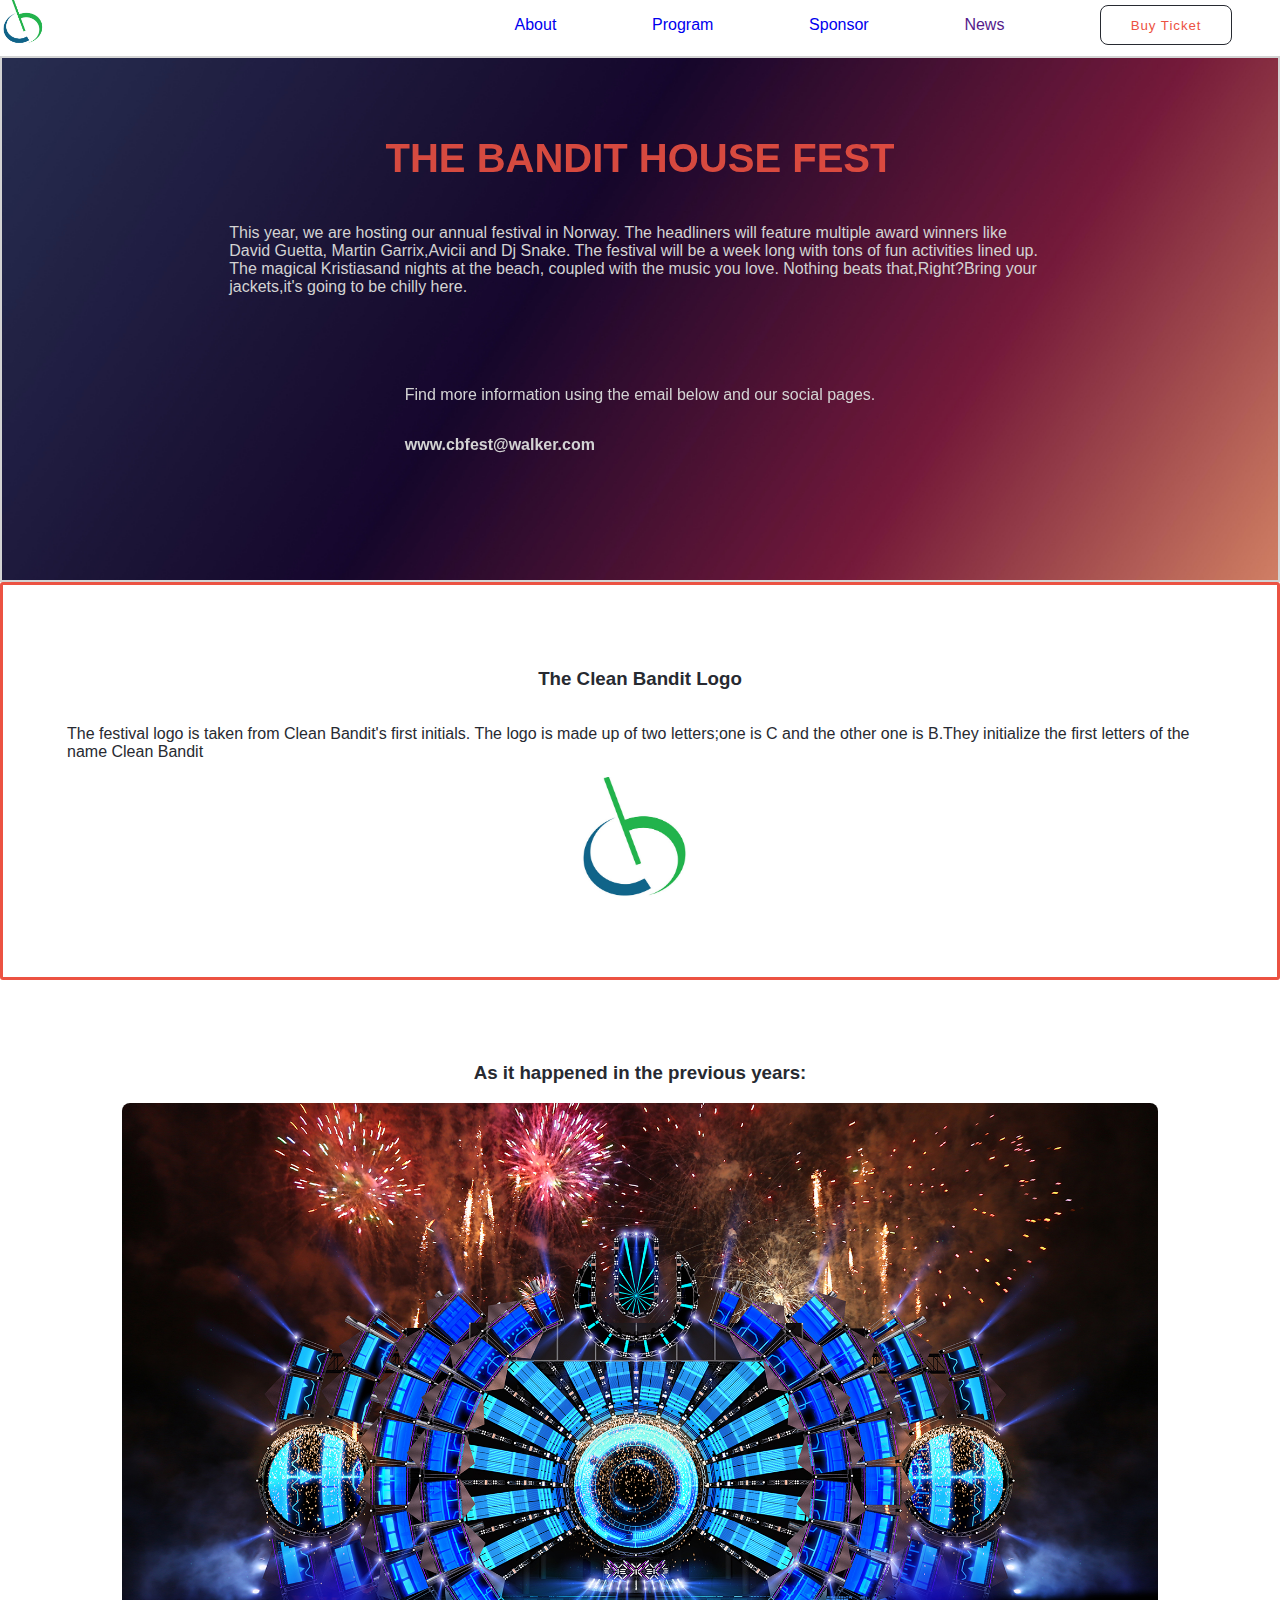
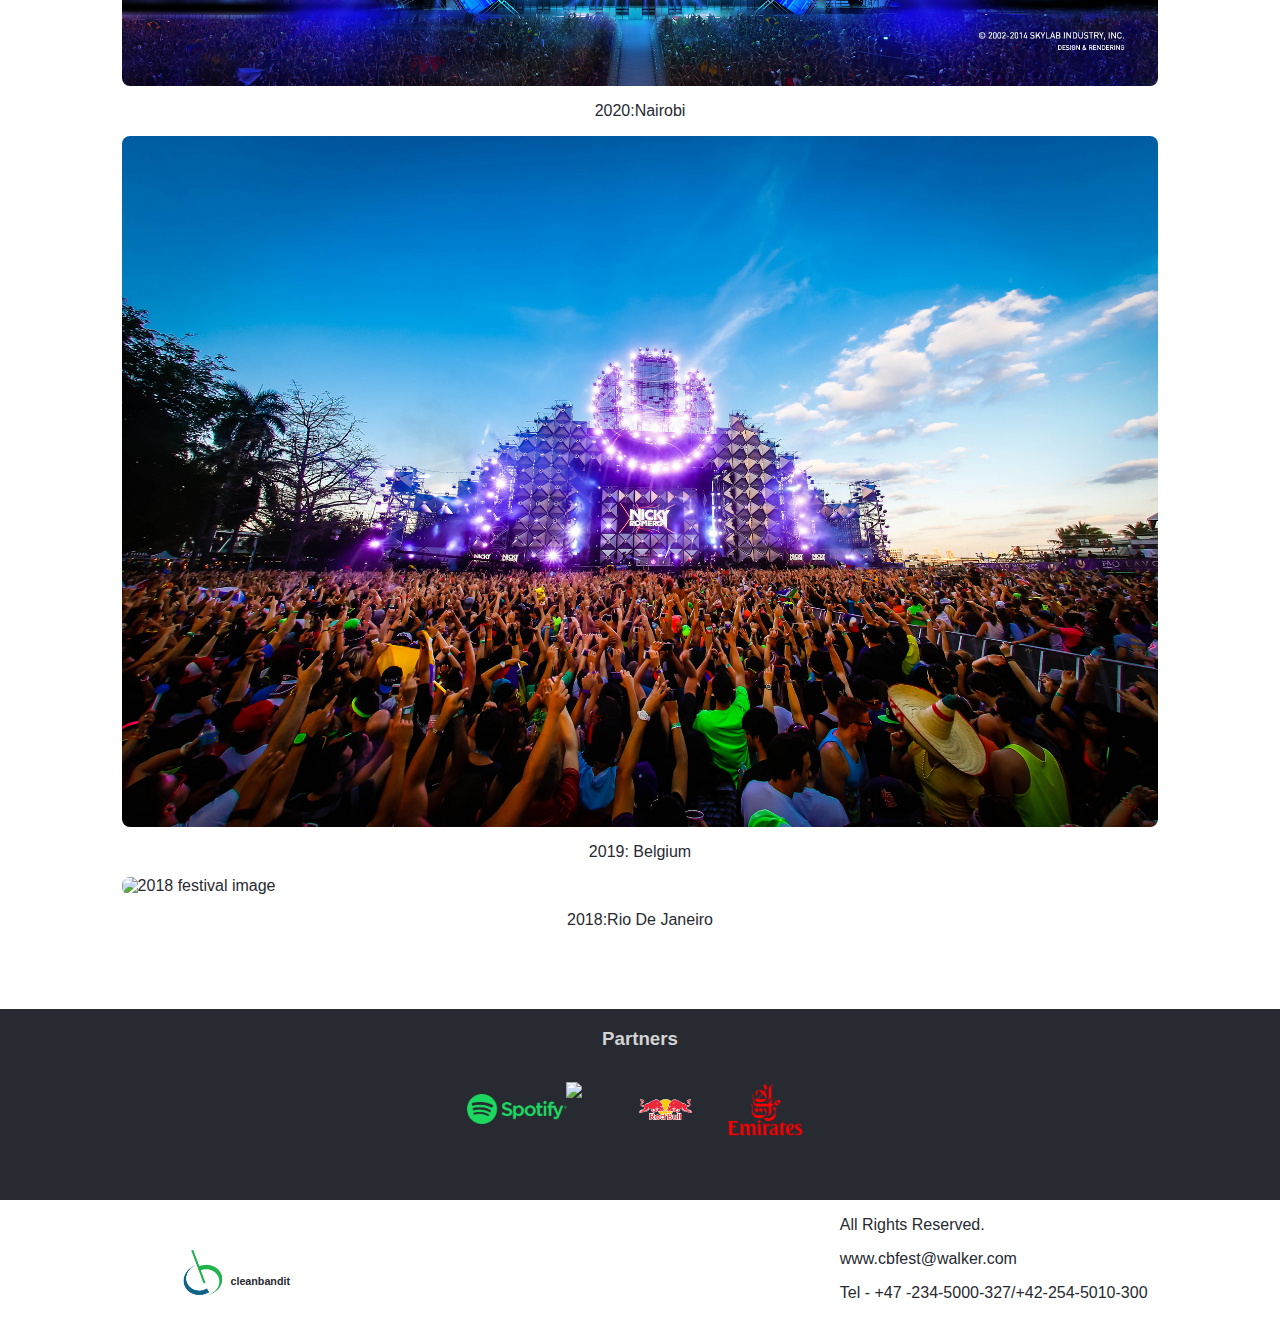
==== about.html @ acf460ab "Add files to the Capstone Project(Html,css,javascript,images,linter checkers)" ====
<!DOCTYPE html>
<html lang="en">
  <head>
    <meta charset="UTF-8" />
    <meta http-equiv="X-UA-Compatible" content="IE=edge" />
    <meta name="viewport" content="width=device-width, initial-scale=1.0" />
    <title>about</title>
    <link rel="stylesheet" href="main.css" />
  </head>
  <body>
    <header class="header">
      <div class="top-bar">
        <i class="fab fa-instagram"></i>
        <i class="fab fa-instagram"></i>
        <i class="fab fa-instagram"></i>
        <i class="fab fa-instagram"></i>
      </div>
      <nav class="my-nav">
        <div class="my-logo">
          <a href="index.html"> <img src="./images/cblogo.png" alt="link" /></a>
        </div>
        <div class="hamburger" id="hamburger">
          <img src="./images/more.png" alt="hamburger icon" />
        </div>
        <div class="nav-bar">
          <ul>
            <li>
              <a href="about.html"><p>About</p></a>
            </li>
            <li>
              <a href="#programme" id="programpage"><p>Program</p></a>
            </li>
            <li>
              <a href="#sponserr" id="sponsorpage"><p>Sponsor</p></a>
            </li>
            <li>
              <a href="" id="newspage"><p>News</p></a>
            </li>
            <li>
              <button type="button" class="book" id="bookpage">
                Buy Ticket
              </button>
            </li>
          </ul>
        </div>
        <div class="modalcontainer" id="mcontainer">
          <span class="times" id="times">&times;</span>
          <div class="modal">
            <a href="index.html"><p>Home</p></a>
            <a href=""><p>Program</p></a>
            <a href=""><p>Sponsor</p></a>
            <a href=""><p>News</p></a>
            <a href=""><p>Book</p></a>
          </div>
        </div>
      </nav>
    </header>
    <section class="about-hero-section">
      <div class="bandit">
        <h1>THE BANDIT HOUSE FEST</h1>
      </div>
      <div class="about-title">
        <p>
          This year, we are hosting our annual festival in Norway. The
          headliners will feature multiple award winners like David Guetta,
          Martin Garrix,Avicii and Dj Snake. The festival will be a week long
          with tons of fun activities lined up. The magical Kristiasand nights
          at the beach, coupled with the music you love. Nothing beats
          that,Right?Bring your jackets,it's going to be chilly here.
        </p>
      </div>

      <div class="acontact">
        <p>Find more information using the email below and our social pages.</p>
        <div class="about-email">
          <p><b>www.cbfest@walker.com</b></p>
        </div>
      </div>
    </section>
    <section class="logo-description">
      <h3>The Clean Bandit Logo</h3>
      <p>
        The festival logo is taken from Clean Bandit's first initials. The logo
        is made up of two letters;one is C and the other one is B.They
        initialize the first letters of the name Clean Bandit
      </p>
      <div class="about-logo-img">
        <img src="./images/cblogo.png" alt="clean bandit logo" />
      </div>
    </section>

    <section class="past-festivals">
      <h3>As it happened in the previous years:</h3>
      <img src="./images/festa.jpg" alt="2020 festival image" />
      <p>2020:Nairobi</p>
      <img src="./images/festb.jpg" alt="2019 festival image" />
      <p>2019: Belgium</p>

      <img src="./images/festc.jpg" alt="2018 festival image" />
      <p>2018:Rio De Janeiro</p>
    </section>
    <section class="partner">
      <h3>Partners</h3>
      <div class="partners" id="sponserr">
        <div class="spotify">
          <img src="./images/spotify.png" alt="spotify image" />
        </div>
        <div class="transport">
          <img src="./images/uber.png" alt="uber" />
        </div>
        <div class="drinks">
          <img src="./images/red-bull-logo.png" alt="redbull image" />
        </div>
        <div class="Air">
          <img src="/images/fly.png" alt="fly emirates" />
        </div>
      </div>
    </section>
    <footer class="footer">
      <div class="logo">
        <img src="./images/cblogo.png" alt="" />
        <h6>cleanbandit</h6>
      </div>
      <span class="divide"></span>
      <div class="part2">
        <div class="rights"><p>All Rights Reserved.</p></div>
        <div class="web"><p>www.cbfest@walker.com</p></div>
        <div class="contact">
          <p>Tel - +47 -234-5000-327/+42-254-5010-300</p>
        </div>
      </div>
    </footer>
    <script src="main.js"></script>
  </body>
</html>
---- main.css ----
html,
body {
  margin: 0;
  padding: 0;
  width: 100%;
  overflow-x: hidden;
  font-family: "Lato", sans-serif;
  color: #272a31;
  display: flex;
  flex-direction: column;
  justify-content: center;
}

.header {
  margin-bottom: 1.25rem;
}

.my-logo {
  display: flex;
  flex-direction: row;
  width: 100%;
  align-items: center;
  cursor: pointer;
}

.my-logo img {
  width: 50px;
  height: 50px;
}

.my-logo h6 {
  font-size: 1rem;
  margin: 0;
  width: 70%;
}

.hamburger {
  width: 10%;
}

.hamburger img {
  width: 40px;
  height: 40px;
  position: relative;
  right: 0;
  float: right;
}

#mcontainer {
  position: fixed;
  width: 100%;
  height: 100vh;
  background-color: #ec5242;
  opacity: 1;
  top: 0;
  display: none;
}

.modal {
  display: flex;
  flex-direction: column;
  align-items: center;
  padding-top: 7.25rem;
  z-index: 5;
}

.modal a {
  text-decoration: none;
  color: #d3d3d3;
  font-size: 2rem;
}

.times {
  position: fixed;
  float: right;
  right: 10%;
  top: 2rem;
  font-size: 2.5rem;
}

.my-nav {
  display: flex;
  position: fixed;
  justify-content: space-around;
  width: 100%;
  top: 0;
  background-color: #fff;
}

.nav-bar {
  display: none;
}

.about-hero-section {
  padding: 4%;
  margin-top: 2.25rem;
  display: flex;
  flex-direction: column;
  align-items: center;
  border-style: solid;
  border-color: #d3d3d3;
  border-width: 2px;
}

.about-title {
  width: 70%;
  height: 30%;
}

.bandit h1 {
  color: #ec5242;
  opacity: 0.9;
  font-size: 2.5rem;
}

.acontact {
  display: flex;
  flex-direction: column;
  padding: 5%;
}

.logo-description {
  display: flex;
  flex-direction: column;
  justify-content: center;
  align-items: center;
  padding: 5%;
  border-style: solid;
  border-radius: 0.1875rem;
  border-color: #ec5242;
}

.logo-description img {
  width: 8.25rem;
  height: 8.25rem;
}

.past-festivals {
  display: flex;
  flex-direction: column;
  align-items: center;
  padding: 5%;
}

.past-festivals img {
  width: 22.5rem;
  height: 11.25rem;
  border-radius: 0.5rem;
}

.hero-section {
  background-image: url(./images/gradienta.jpg);
  background-repeat: no-repeat;
  background-size: cover;
  padding: 5%;
  margin-top: 2.25rem;
}

.subtitle {
  width: 100%;
  color: #d3d3d3;
}

.title {
  color: #ec5242;
  font-weight: 800;
  font-size: 30px;

  /* webkit-text-fill-color: #ec5242;
  -webkit-background-clip: text; */
}

.description {
  color: #d3d3d3;
}

.date {
  color: #d3d3d3;
}

.venue {
  color: #d3d3d3;
}

.program {
  display: flex;
  width: 100%;
  flex-direction: column;
  align-items: center;
  align-content: center;
  justify-content: space-between;
  background-color: #272a31;
  background-size: 15px 15px;
  background-image: radial-gradient(transparent 8px, #000, #242121);
  background-repeat: repeat;
}

.program p {
  color: #d3d3d3;
}

.program h6 {
  color: #ec5242;
  font-size: 1rem;
}

.activities {
  color: #ec5242;
}

.act-one {
  width: 100%;
  height: 20%;
  background-color: #363a42;
  display: -ms-grid;
  display: grid;
  grid-template-columns: 0.15fr 0.25fr 0.6fr;
  align-items: center;
  margin-bottom: 30px;
}

.act-two {
  width: 100%;
  height: 20%;
  background-color: #363a42;
  display: -ms-grid;
  display: grid;
  grid-template-columns: 0.15fr 0.25fr 0.6fr;
  align-items: center;
  margin-bottom: 30px;
}

.act-three {
  width: 100%;
  height: 20%;
  background-color: #363a42;
  display: -ms-grid;
  display: grid;
  grid-template-columns: 0.15fr 0.25fr 0.6fr;
  align-items: center;
  margin-bottom: 30px;
}

.act-four {
  width: 100%;
  height: 20%;
  background-color: #363a42;
  display: -ms-grid;
  display: grid;
  grid-template-columns: 0.15fr 0.25fr 0.6fr;
  align-items: center;
  margin-bottom: 30px;
}

.act-five {
  width: 100%;
  height: 20%;
  background-color: #363a42;
  display: -ms-grid;
  display: grid;
  grid-template-columns: 0.15fr 0.25fr 0.6fr;
  align-items: center;
  margin-bottom: 30px;
}

.ticket {
  background-color: #ec5242;
  width: 12rem;
  height: 3rem;
  color: #d3d3d3;
  border: none;
  border-radius: 0.2rem;
  margin-bottom: 1.25rem;
}

.ticket:hover {
  width: 12.5rem;
  height: 3.5rem;
}

.headliners {
  display: flex;
  flex-direction: column;
  align-items: center;
}

.partners img {
  width: 100px;
  height: 50%;
  object-fit: contain;
  padding: 1%;
}

.footer img {
  width: 50px;
  height: 50px;
}

.headliners img:hover {
  border-left: #ec5242 solid 5px;
  cursor: pointer;
  border-right: #272a31 solid 5px;
  border-top: #272a31 solid 5px;
  border-bottom: #ec5242 solid 5px;
}

.artistss {
  font-size: 1.25rem;
  color: #272a31;
  font-weight: 800;
}

.headliners ul li {
  display: flex;
  flex-direction: row;
  justify-content: space-around;
}

#img1 {
  width: 150px;
  height: 150px;
  border-radius: 10px;
  background-size: cover;
  margin-bottom: 1.25rem;
}

#img2 {
  width: 180px;
  height: 150px;
  background-size: cover;
  border-radius: 10px;
  margin-bottom: 1.25rem;
}

#img3 {
  width: 150px;
  height: 150px;
  border-radius: 10px;
  background-size: cover;
  margin-bottom: 1.25rem;
}

#img4 {
  width: 150px;
  height: 150px;
  border-radius: 10px;
  background-size: cover;
  margin-bottom: 1.25rem;
}

#img5 {
  width: 150px;
  height: 150px;
  border-radius: 10px;
  background-size: cover;
  margin-bottom: 1.25rem;
}

#img6 {
  width: 150px;
  height: 150px;
  border-radius: 10px;
  background-size: cover;
  margin-bottom: 1.25rem;
}

.headliners h4,
h5 {
  margin: 5px;
}

#h1 {
  color: #ec5242;
  font-style: italic;
}

#h2 {
  color: #ec5242;
  font-style: italic;
}

#h3 {
  color: #ec5242;
  font-style: italic;
}

#h4 {
  color: #ec5242;
  font-style: italic;
}

#h5 {
  color: #ec5242;
  font-style: italic;
}

#h6 {
  color: #ec5242;
  font-style: italic;
}

.awname {
  padding-left: 0.8rem;
}

.dgname {
  padding-left: 0.8rem;
}

.mname {
  padding-left: 0.8rem;
}

.aname {
  padding-left: 0.8rem;
}

.dname {
  padding-left: 0.8rem;
}

.cname {
  padding-left: 0.8rem;
}

.partner {
  display: flex;
  flex-direction: column;
  justify-content: center;
  align-items: center;
  background-color: #272a31;
  height: 100%;
  width: 100%;
}

.partner h3 {
  color: #d3d3d3;
}

.partners {
  display: flex;
  padding: 1%;
}

.footer {
  display: flex;
  width: 100%;
  justify-content: space-around;
}

.logo {
  display: flex;
  padding-left: 3rem;
  padding-top: 2.125rem;
  margin-right: 1.25rem;
}

@media screen and (min-width: 768px) {
  body {
    margin: 0;
    padding: 0;
  }

  .nav-bar {
    display: flex;
    width: 100%;
  }

  .hamburger {
    display: none;
  }

  .my-logo {
    width: 50%;
  }

  .my-nav {
    width: 100%;
    height: 3.125rem;
    background-color: #fff;
    align-items: center;
    display: flex;
  }

  .nav-bar ul {
    display: flex;
    width: 100%;
    justify-content: space-around;
  }

  .nav-bar ul li {
    list-style: none;
  }

  .nav-bar ul li a {
    text-decoration: none;
  }

  .book {
    color: #ec5242;
    text-align: center;
    letter-spacing: 0.07em;
    background-color: transparent;
    border: 0.0625rem;
    border-style: solid;
    border-color: #272a31;
    border-radius: 0.5rem;
    width: 8.25rem;
    height: 2.5rem;
    margin-top: 0.3125rem;
  }

  .subtitle {
    color: #d3d3d3;
  }

  .date h3 {
    color: #ec5242;
  }

  .description {
    color: #d3d3d3;
  }

  .hero-section {
    background-image: url(./images/gradienta.jpg);
    background-repeat: no-repeat;
    background-size: cover;
    background-position: center;
    padding: 5%;
    margin-top: 2.25rem;
  }

  .program {
    display: flex;
    flex-direction: column;
    justify-content: space-around;
  }
  .program p {
    color: #d3d3d3;
  }

  .container {
    display: flex;
  }

  .act-one {
    display: flex;
    flex-direction: column;
    border-radius: 0.25rem;
    padding: 20px;
    margin-right: 1.25rem;
  }

  .act-two {
    display: flex;
    flex-direction: column;
    padding: 20px;
    margin-right: 1.25rem;
  }

  .act-three {
    display: flex;
    flex-direction: column;
    padding: 20px;
    margin-right: 1.25rem;
  }

  .act-four {
    display: flex;
    flex-direction: column;
    padding: 20px;
    margin-right: 1.25rem;
  }

  .act-five {
    display: flex;
    flex-direction: column;
    padding: 20px;
    margin-right: 1.25rem;
  }

  .headliners {
    display: flex;
  }

  .headliners ul {
    display: -ms-grid;
    display: grid;
    grid-template-columns: 1fr 1fr;
  }

  .past-festivals img {
    width: 90%;
    height: 60%;
    display: flex;
    flex-direction: column;
  }

  .about-hero-section {
    background-image: url(./images/gradienta.jpg);
    background-repeat: no-repeat;
    background-size: cover;
  }

  .about-title p {
    color: #d3d3d3;
    z-index: 3;
  }

  .acontact {
    color: #d3d3d3;
    z-index: 3;
  }

  .footer {
    display: flex;
    justify-content: space-around;
  }

  .logo {
    padding-top: 3.125rem;
  }
}
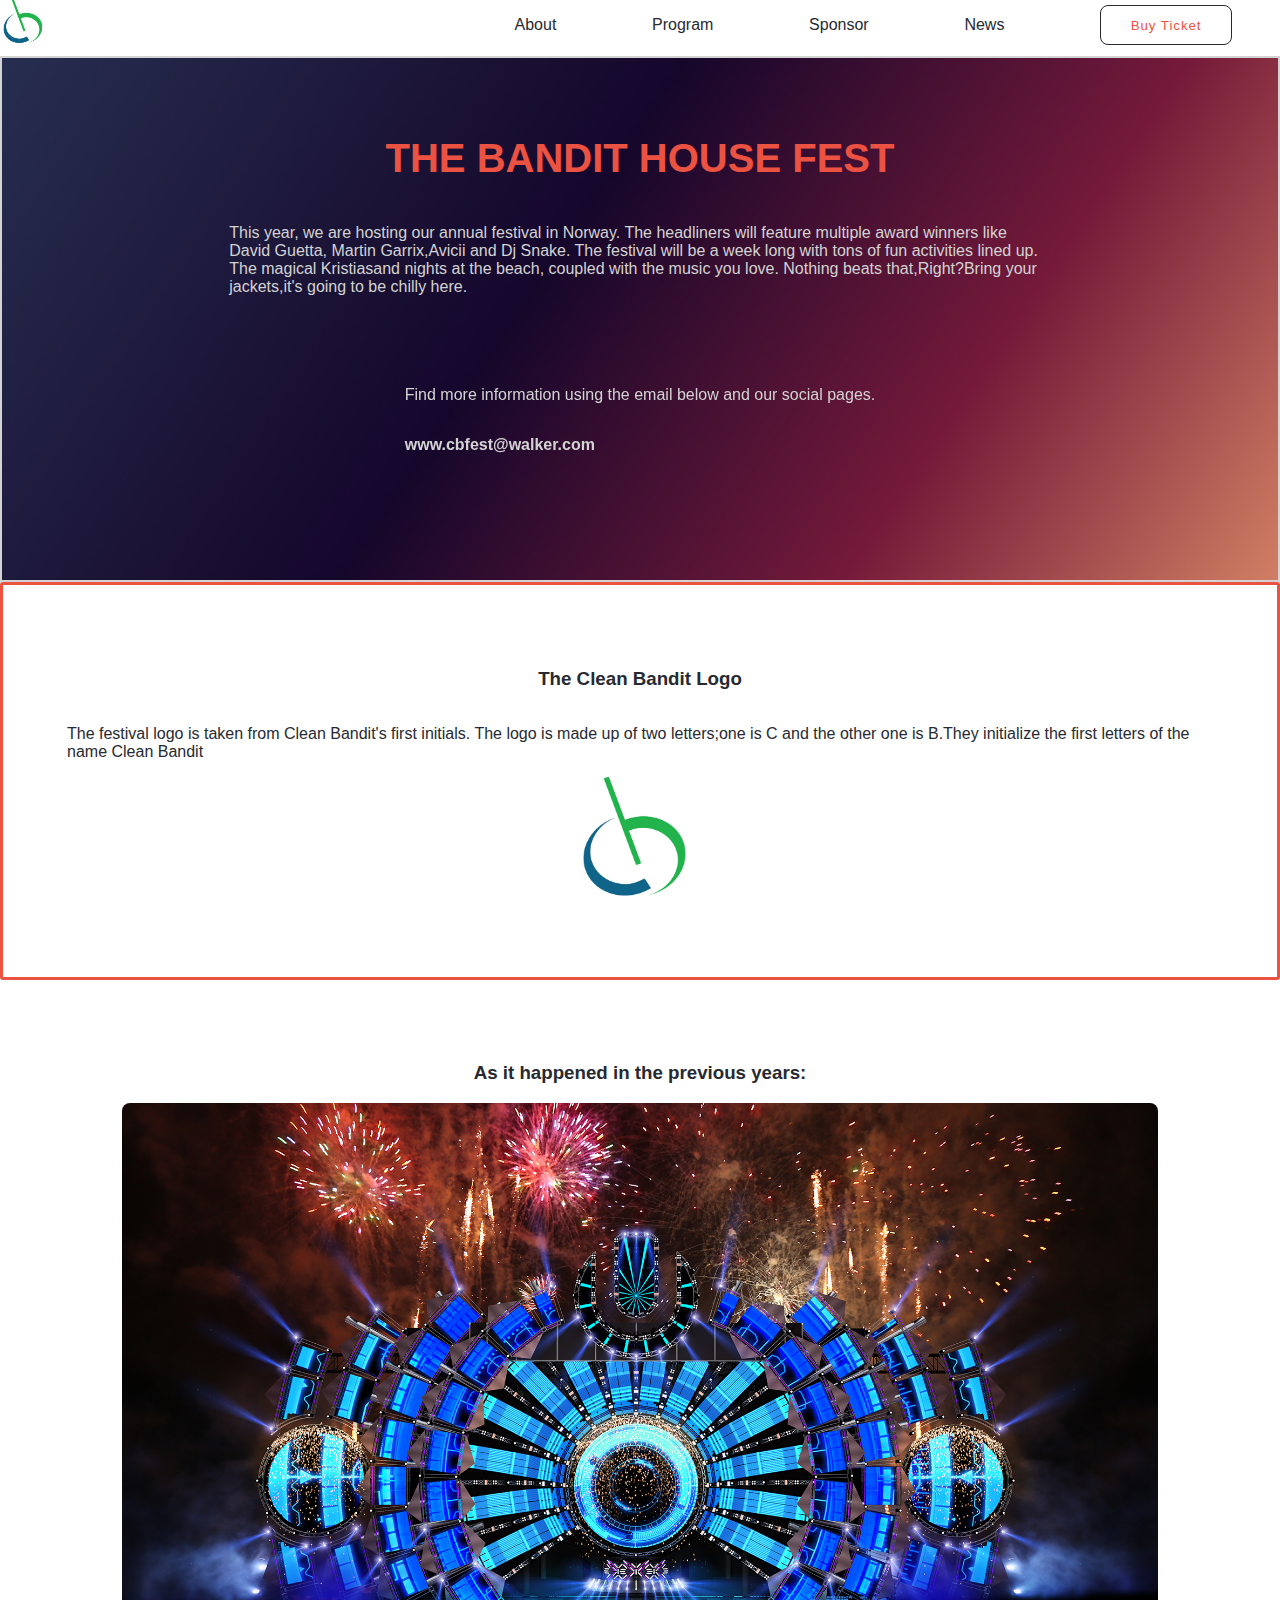
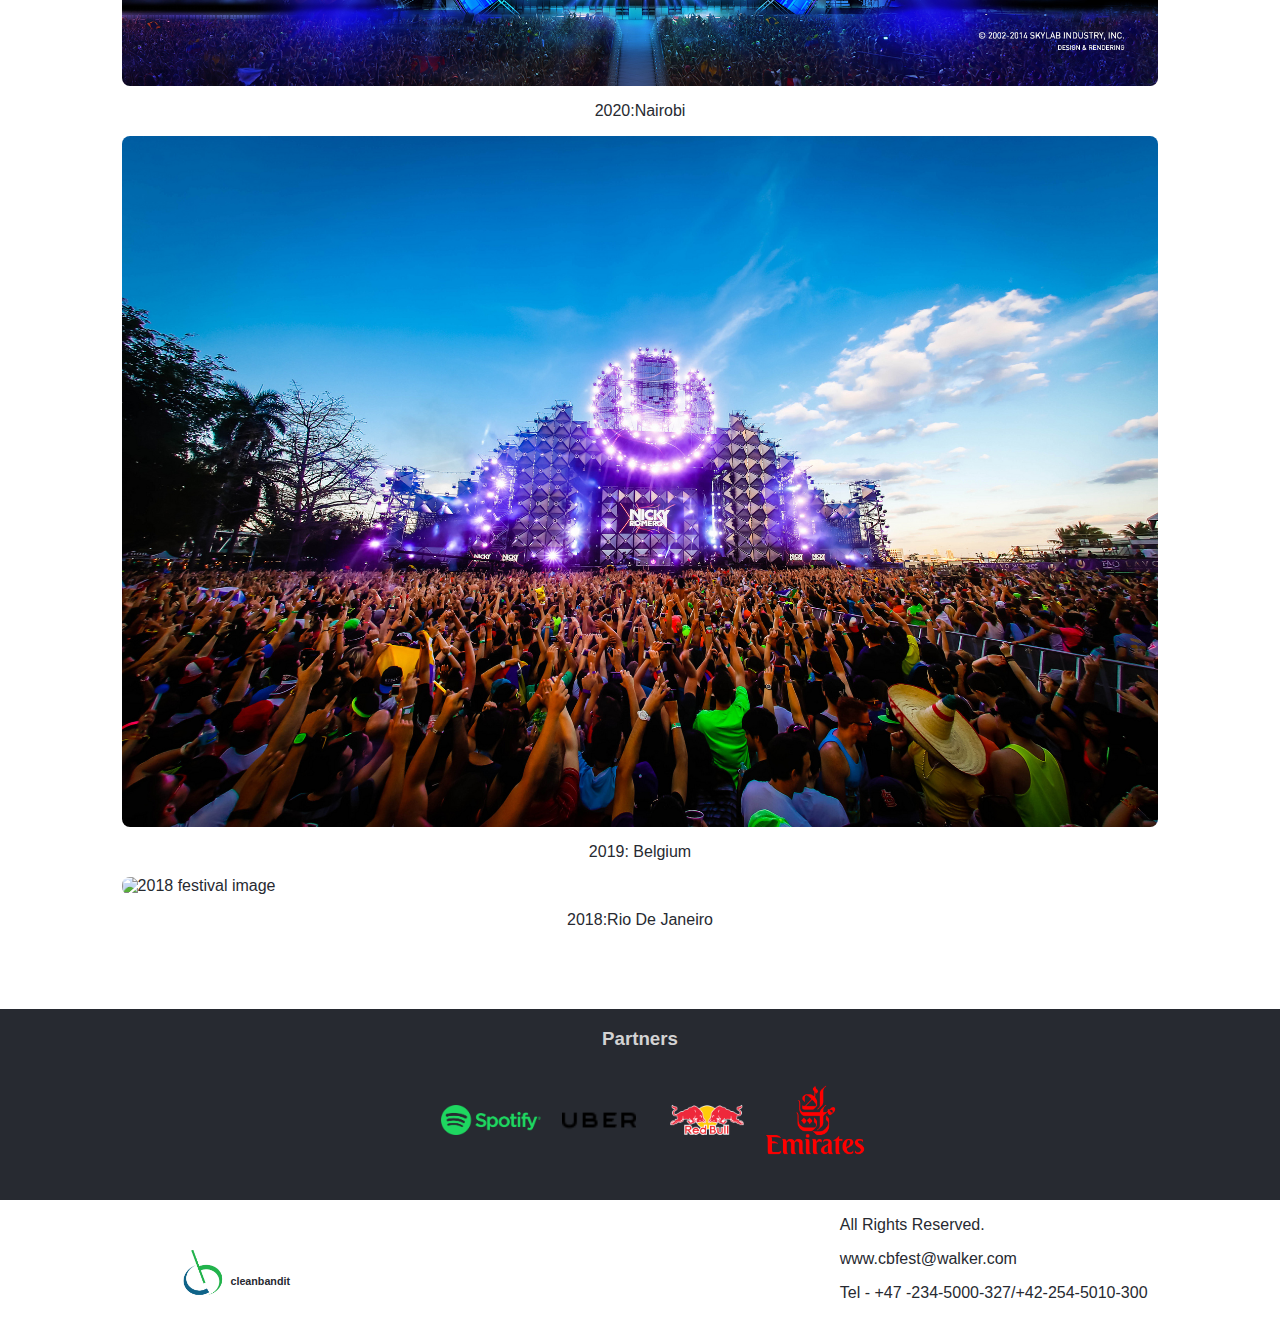
==== commit 62e17b57: "Fix linter image dispaly issue" ====
--- a/about.html
+++ b/about.html
@@ -9,12 +9,6 @@
   </head>
   <body>
     <header class="header">
-      <div class="top-bar">
-        <i class="fab fa-instagram"></i>
-        <i class="fab fa-instagram"></i>
-        <i class="fab fa-instagram"></i>
-        <i class="fab fa-instagram"></i>
-      </div>
       <nav class="my-nav">
         <div class="my-logo">
           <a href="index.html"> <img src="./images/cblogo.png" alt="link" /></a>
@@ -106,13 +100,13 @@
           <img src="./images/spotify.png" alt="spotify image" />
         </div>
         <div class="transport">
-          <img src="./images/uber.png" alt="uber" />
+          <img src="./images/uber-50.png" alt="uber" />
         </div>
         <div class="drinks">
           <img src="./images/red-bull-logo.png" alt="redbull image" />
         </div>
         <div class="Air">
-          <img src="/images/fly.png" alt="fly emirates" />
+          <img src="./images/fly.png" alt="fly emirates" />
         </div>
       </div>
     </section>
--- a/main.css
+++ b/main.css
@@ -89,6 +89,7 @@
 
 .nav-bar {
   display: none;
+  color: #272a31;
 }
 
 .about-hero-section {
@@ -109,7 +110,6 @@
 
 .bandit h1 {
   color: #ec5242;
-  opacity: 0.9;
   font-size: 2.5rem;
 }
 
@@ -286,7 +286,7 @@
 
 .partners img {
   width: 100px;
-  height: 50%;
+  height: 70%;
   object-fit: contain;
   padding: 1%;
 }
@@ -442,6 +442,22 @@
   padding: 1%;
 }
 
+.transport {
+  margin-right: 2%;
+}
+
+.spotify {
+  margin-right: 2%;
+}
+
+.drinks {
+  margin-right: 2%;
+}
+
+.air {
+  margin-right: 2%;
+}
+
 .footer {
   display: flex;
   width: 100%;
@@ -494,6 +510,7 @@
 
   .nav-bar ul li a {
     text-decoration: none;
+    color: #272a31;
   }
 
   .book {
@@ -536,6 +553,7 @@
     flex-direction: column;
     justify-content: space-around;
   }
+
   .program p {
     color: #d3d3d3;
   }
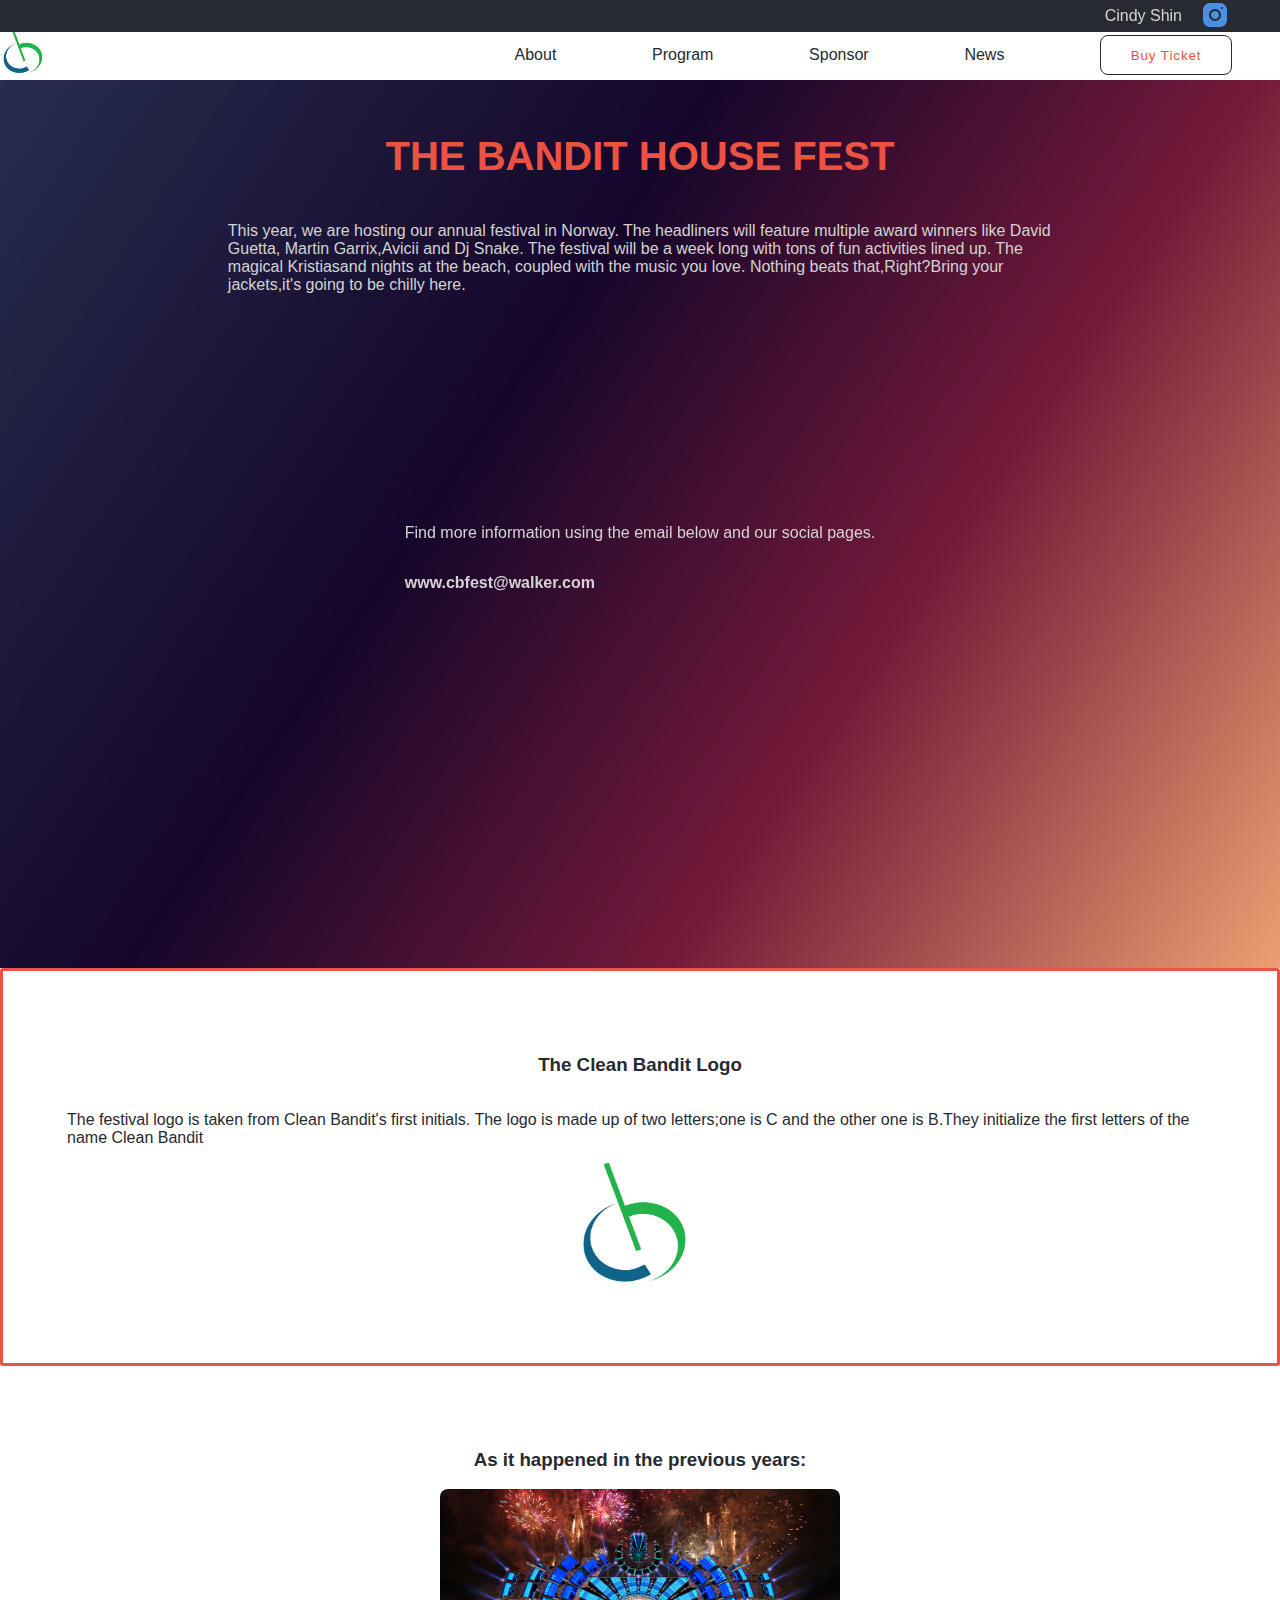
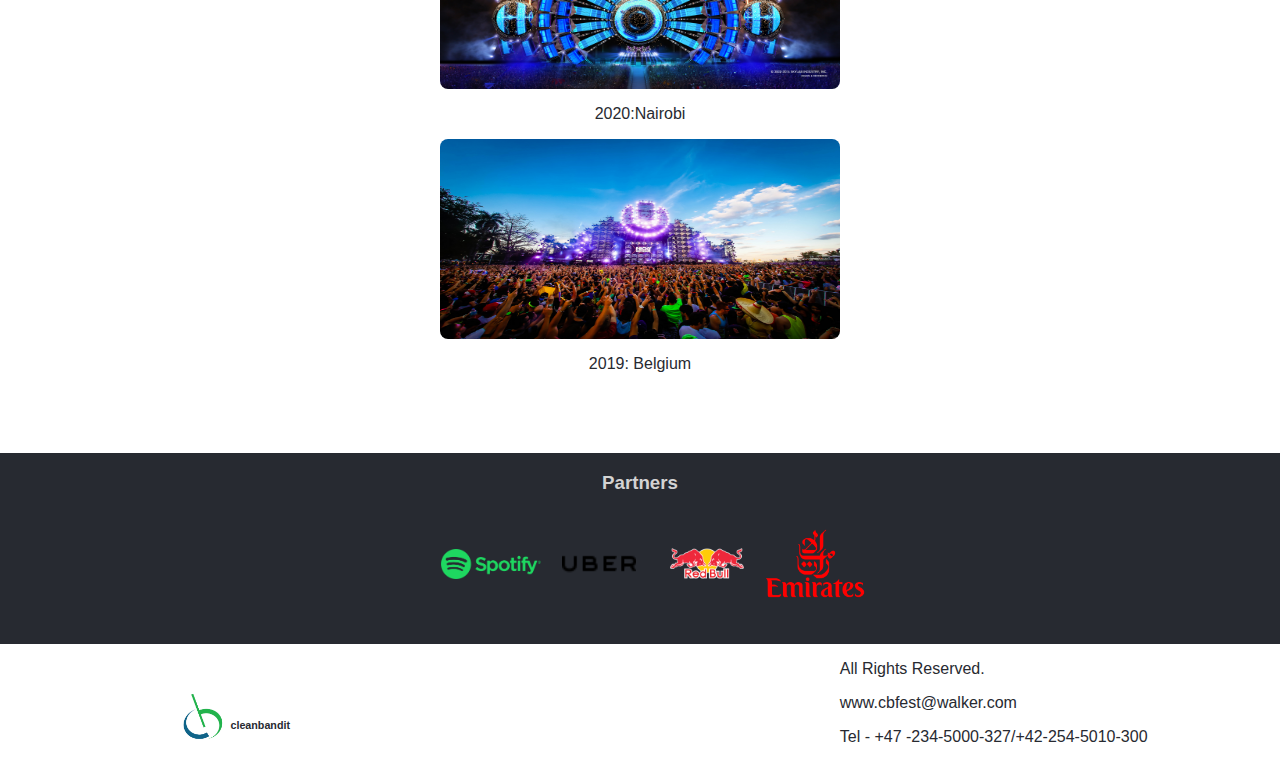
==== commit 07ff7015: "Modified files, added top nav bar" ====
--- a/about.html
+++ b/about.html
@@ -10,6 +10,12 @@
   <body>
     <header class="header">
       <nav class="my-nav">
+        <div class="top-bar">
+          <a href=""
+            ><img class="insta" src="./images/instagram-30.png" alt=""
+          /></a>
+          <p>Cindy Shin</p>
+        </div>
         <div class="my-logo">
           <a href="index.html"> <img src="./images/cblogo.png" alt="link" /></a>
         </div>
@@ -89,9 +95,6 @@
       <p>2020:Nairobi</p>
       <img src="./images/festb.jpg" alt="2019 festival image" />
       <p>2019: Belgium</p>
-
-      <img src="./images/festc.jpg" alt="2018 festival image" />
-      <p>2018:Rio De Janeiro</p>
     </section>
     <section class="partner">
       <h3>Partners</h3>
--- a/main.css
+++ b/main.css
@@ -78,6 +78,10 @@
   font-size: 2.5rem;
 }
 
+.top-bar {
+  display: none;
+}
+
 .my-nav {
   display: flex;
   position: fixed;
@@ -100,7 +104,11 @@
   align-items: center;
   border-style: solid;
   border-color: #d3d3d3;
-  border-width: 2px;
+  border-width: 0;
+  background-image: url(./images/gradienta.jpg);
+  background-repeat: no-repeat;
+  background-size: cover;
+  height: 90vh;
 }
 
 .about-title {
@@ -108,6 +116,10 @@
   height: 30%;
 }
 
+.about-title p {
+  color: #d3d3d3;
+}
+
 .bandit h1 {
   color: #ec5242;
   font-size: 2.5rem;
@@ -117,6 +129,7 @@
   display: flex;
   flex-direction: column;
   padding: 5%;
+  color: #d3d3d3;
 }
 
 .logo-description {
@@ -154,6 +167,7 @@
   background-size: cover;
   padding: 5%;
   margin-top: 2.25rem;
+  height: 90vh;
 }
 
 .subtitle {
@@ -472,6 +486,7 @@
 }
 
 @media screen and (min-width: 768px) {
+  html,
   body {
     margin: 0;
     padding: 0;
@@ -496,6 +511,8 @@
     background-color: #fff;
     align-items: center;
     display: flex;
+    position: fixed;
+    top: 1.875rem;
   }
 
   .nav-bar ul {
@@ -511,6 +528,28 @@
   .nav-bar ul li a {
     text-decoration: none;
     color: #272a31;
+  }
+
+  .top-bar {
+    width: 100%;
+    height: 2rem;
+    background-color: #272a31;
+    position: fixed;
+    top: 0;
+    display: flex;
+    align-items: center;
+  }
+
+  .insta {
+    position: fixed;
+    right: 3.125rem;
+    top: 0;
+  }
+
+  .top-bar p {
+    position: fixed;
+    right: 6.125rem;
+    color: #d3d3d3;
   }
 
   .book {
@@ -537,6 +576,7 @@
 
   .description {
     color: #d3d3d3;
+    width: 18.75rem;
   }
 
   .hero-section {
@@ -546,6 +586,7 @@
     background-position: center;
     padding: 5%;
     margin-top: 2.25rem;
+    height: 80vh;
   }
 
   .program {
@@ -608,11 +649,14 @@
     grid-template-columns: 1fr 1fr;
   }
 
+  .past-festivals {
+    display: flex;
+  }
+
   .past-festivals img {
-    width: 90%;
-    height: 60%;
-    display: flex;
-    flex-direction: column;
+    width: 400px;
+    height: 200px;
+    display: flex;
   }
 
   .about-hero-section {
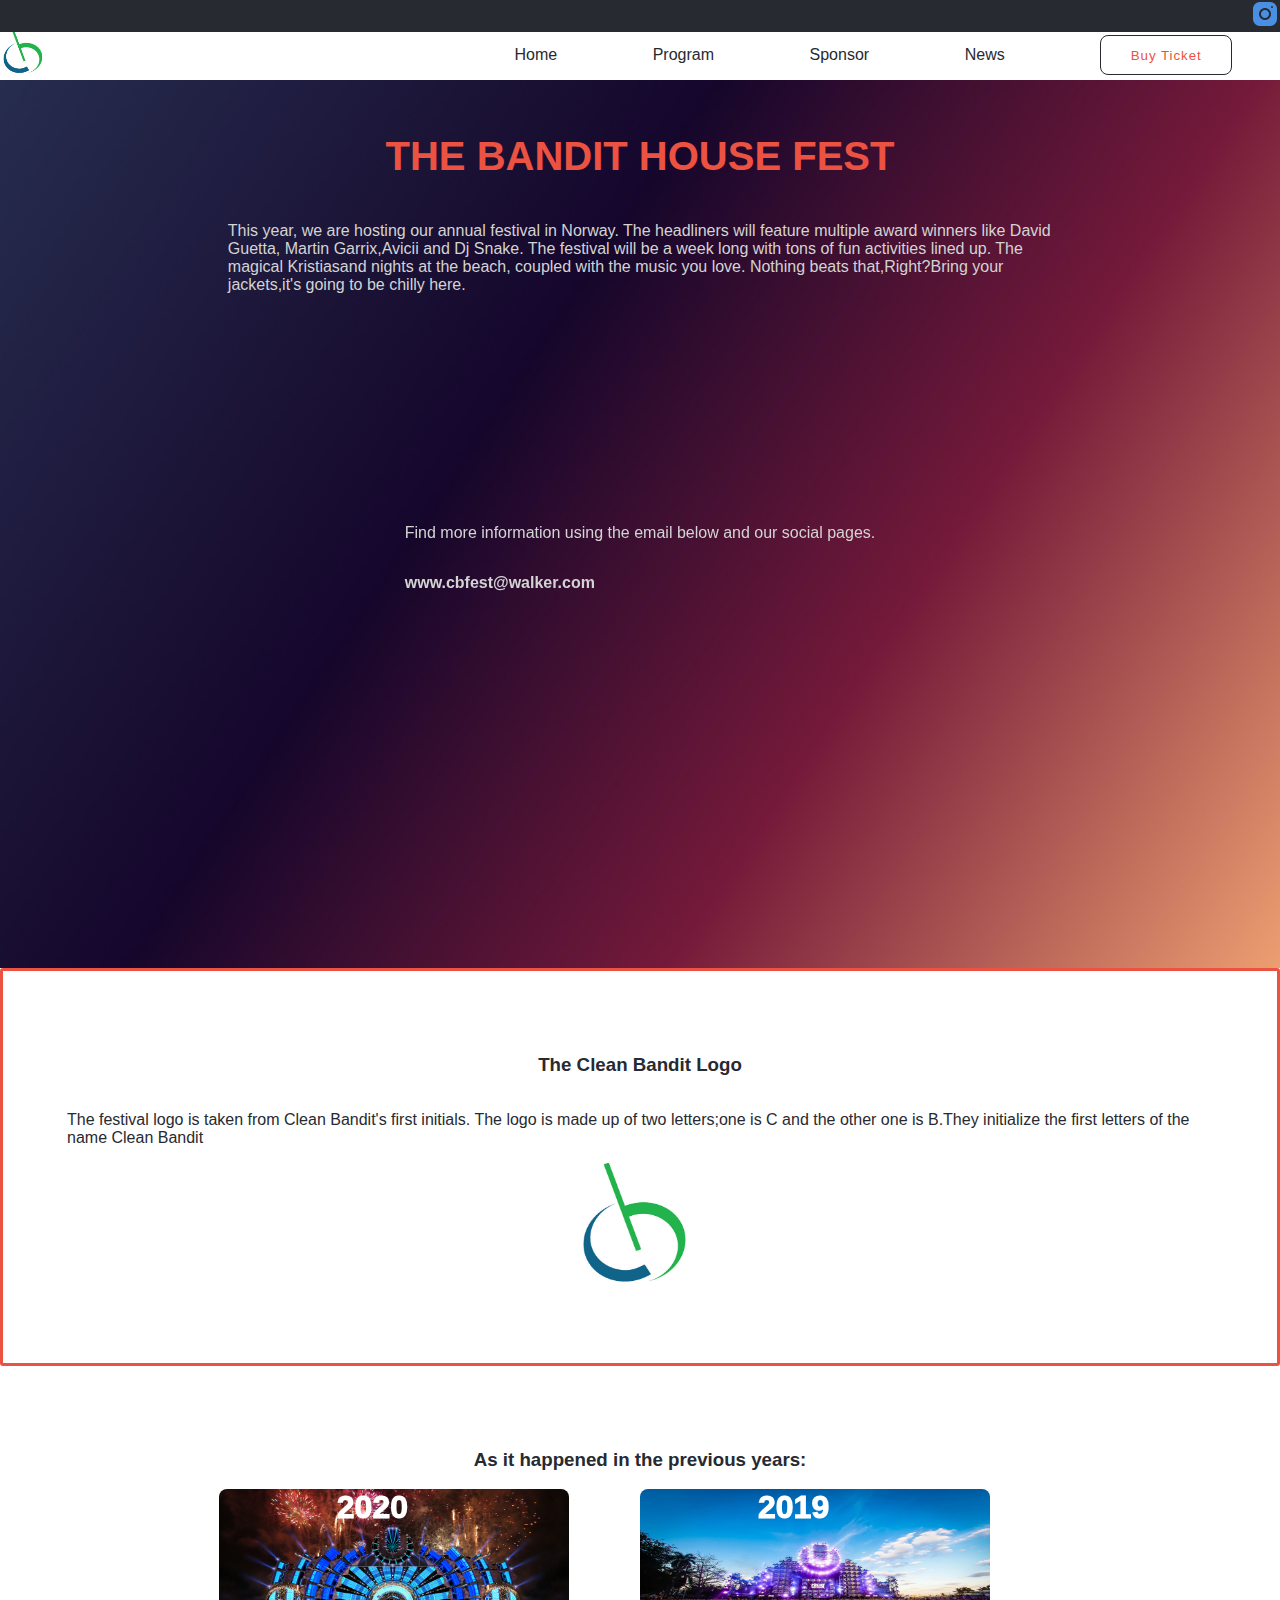
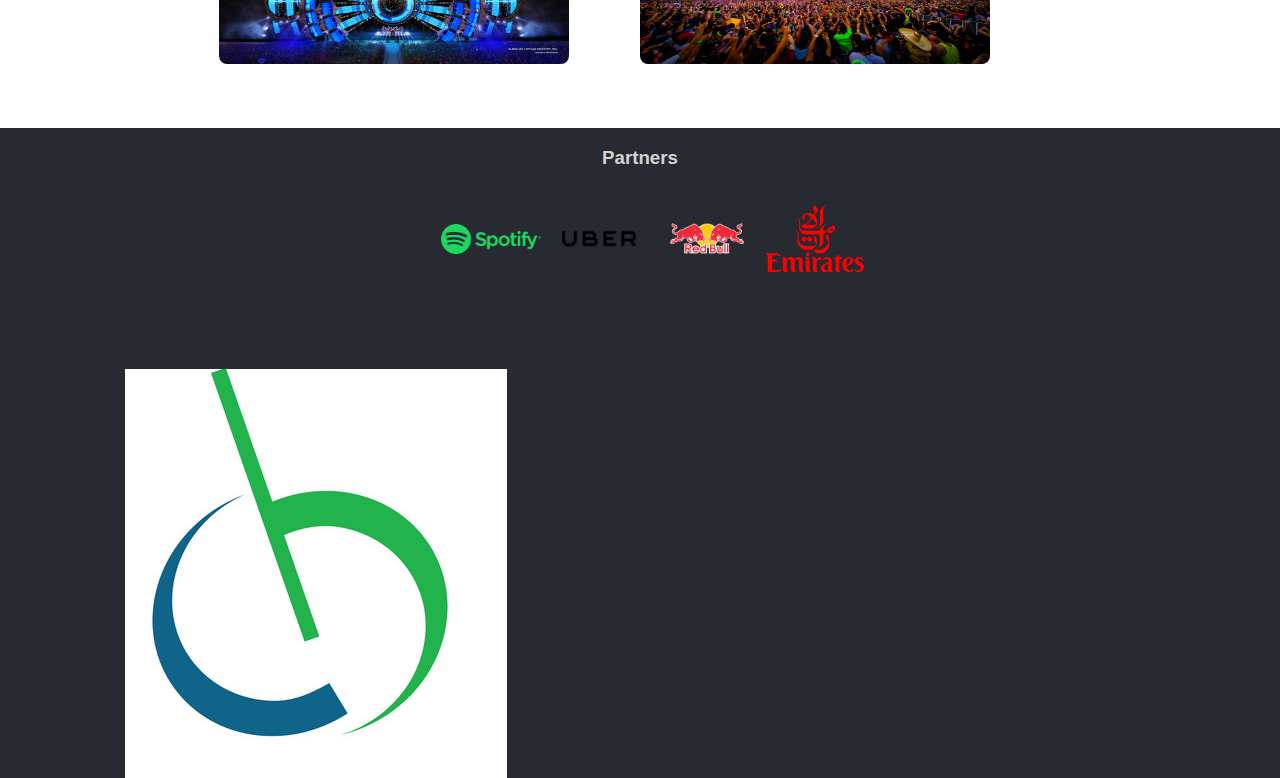
==== commit 772d32e2: "Add demo link, add socialmedia, add dynamic html data.js" ====
--- a/about.html
+++ b/about.html
@@ -25,7 +25,7 @@
         <div class="nav-bar">
           <ul>
             <li>
-              <a href="about.html"><p>About</p></a>
+              <a href="index.html"><p>Home</p></a>
             </li>
             <li>
               <a href="#programme" id="programpage"><p>Program</p></a>
@@ -91,10 +91,20 @@
 
     <section class="past-festivals">
       <h3>As it happened in the previous years:</h3>
-      <img src="./images/festa.jpg" alt="2020 festival image" />
-      <p>2020:Nairobi</p>
-      <img src="./images/festb.jpg" alt="2019 festival image" />
-      <p>2019: Belgium</p>
+      <div class="pastimg">
+        <img
+          class="nairobi"
+          src="./images/festa.jpg"
+          alt="2020 festival image"
+        />
+        <p class="twenty">2020</p>
+        <img
+          class="belgium"
+          src="./images/festb.jpg"
+          alt="2019 festival image"
+        />
+        <p class="nine">2019</p>
+      </div>
     </section>
     <section class="partner">
       <h3>Partners</h3>
@@ -113,7 +123,7 @@
         </div>
       </div>
     </section>
-    <footer class="footer">
+    <footer class="footera">
       <div class="logo">
         <img src="./images/cblogo.png" alt="" />
         <h6>cleanbandit</h6>
--- a/main.css
+++ b/main.css
@@ -413,28 +413,36 @@
   font-style: italic;
 }
 
-.awname {
+#awname {
   padding-left: 0.8rem;
 }
 
-.dgname {
+#dgname {
   padding-left: 0.8rem;
 }
 
-.mname {
+#mname {
   padding-left: 0.8rem;
 }
 
-.aname {
+#aname {
   padding-left: 0.8rem;
 }
 
-.dname {
+#dname {
   padding-left: 0.8rem;
 }
 
-.cname {
+#cname {
   padding-left: 0.8rem;
+}
+
+.twenty {
+  font-weight: bold;
+}
+
+.nine {
+  font-weight: bold;
 }
 
 .partner {
@@ -537,18 +545,25 @@
     position: fixed;
     top: 0;
     display: flex;
+    flex-direction: row-reverse;
     align-items: center;
   }
 
-  .insta {
-    position: fixed;
-    right: 3.125rem;
-    top: 0;
-  }
-
-  .top-bar p {
-    position: fixed;
-    right: 6.125rem;
+  .top-bar ul {
+    display: flex;
+    justify-content: space-around;
+    align-items: center;
+    width: 30%;
+    position: relative;
+    right: 0;
+  }
+
+  .top-bar ul li {
+    list-style: none;
+  }
+
+  .top-bar ul li a {
+    text-decoration: none;
     color: #d3d3d3;
   }
 
@@ -651,11 +666,40 @@
 
   .past-festivals {
     display: flex;
+    flex-direction: column;
+  }
+
+  .pastimg {
+    display: flex;
+    flex-direction: row;
+    justify-content: center;
+  }
+
+  .pastimg .nairobi {
+    margin-right: 0;
+  }
+
+  .twenty {
+    color: #fff;
+    font-size: 2rem;
+    font-weight: 1000;
+    position: relative;
+    right: 232px;
+    margin-top: 0;
+  }
+
+  .nine {
+    color: #fff;
+    font-size: 2rem;
+    font-weight: 1000;
+    position: relative;
+    right: 232px;
+    margin-top: 0;
   }
 
   .past-festivals img {
-    width: 400px;
-    height: 200px;
+    width: 350px;
+    height: 175px;
     display: flex;
   }
 
@@ -675,9 +719,14 @@
     z-index: 3;
   }
 
-  .footer {
+  .footera {
     display: flex;
     justify-content: space-around;
+    background-color: #272a31;
+  }
+
+  .footer .part2 {
+    color: #d3d3d3;
   }
 
   .logo {
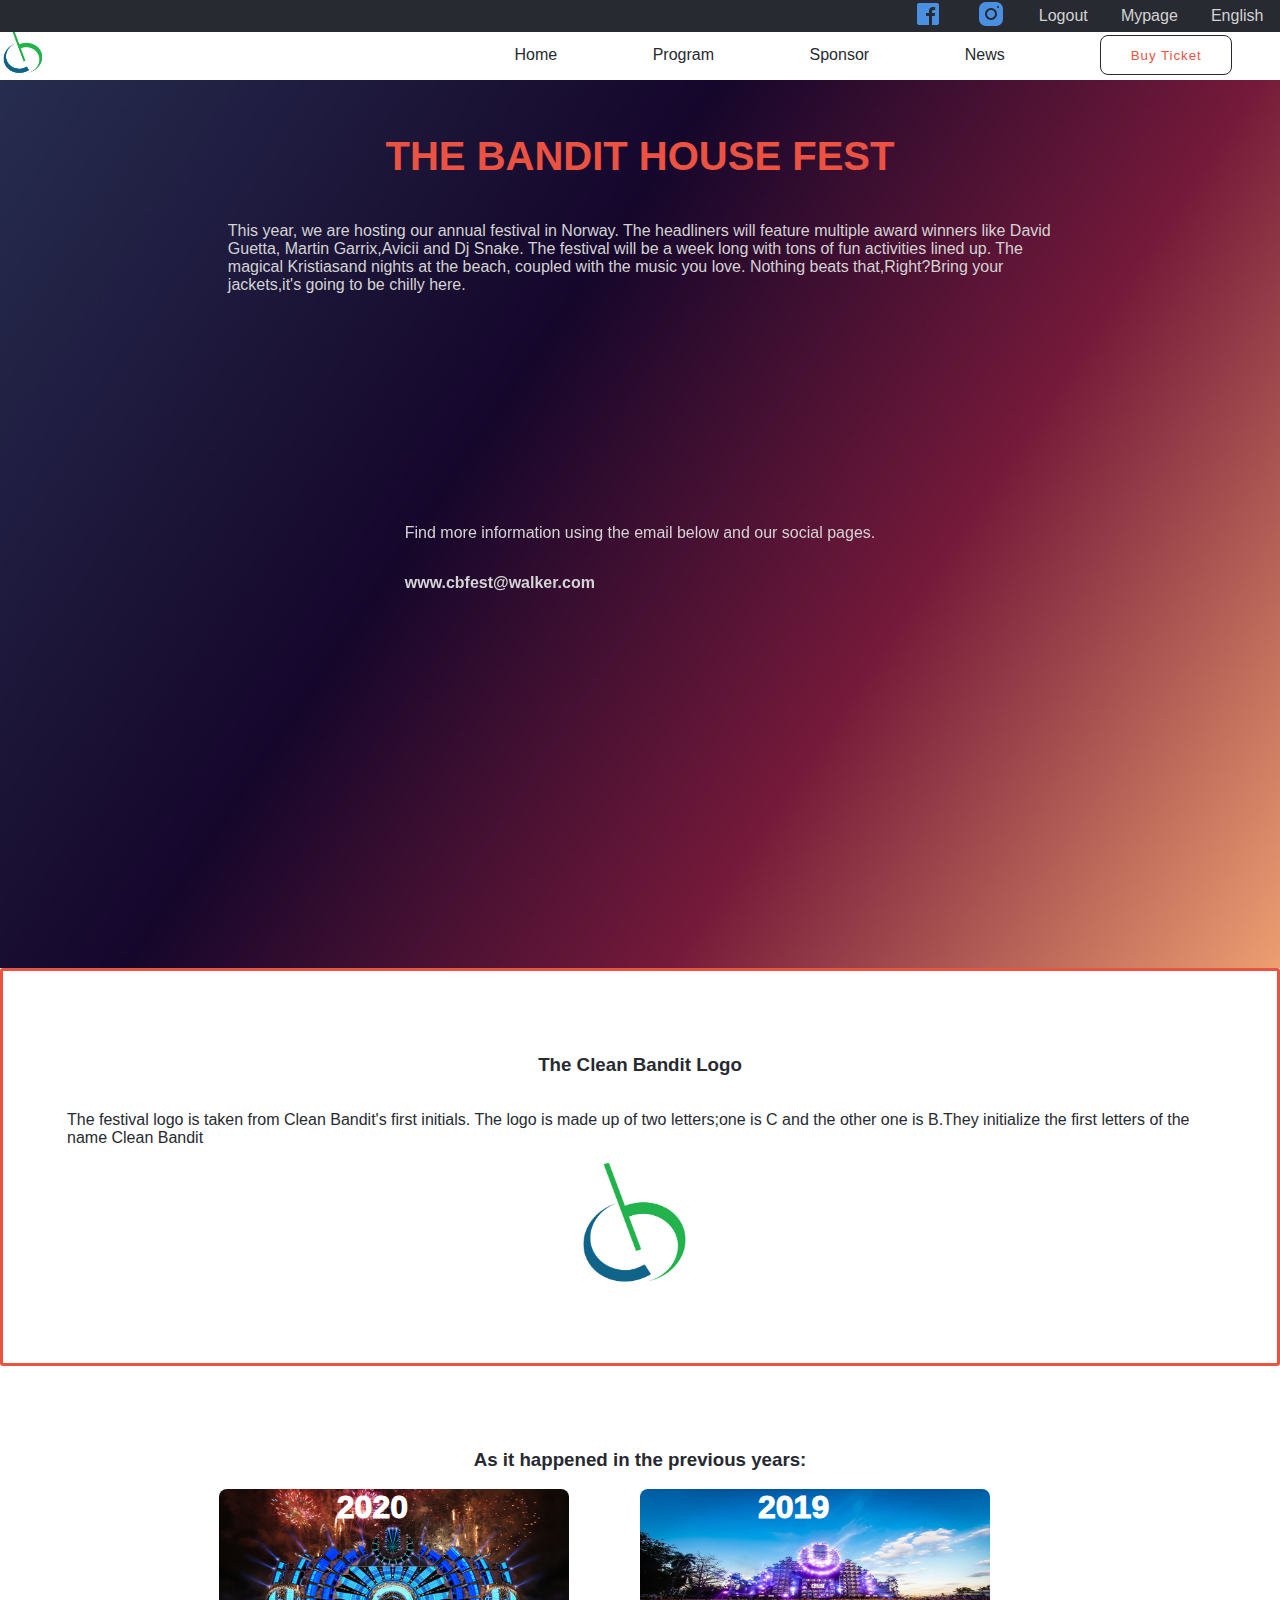
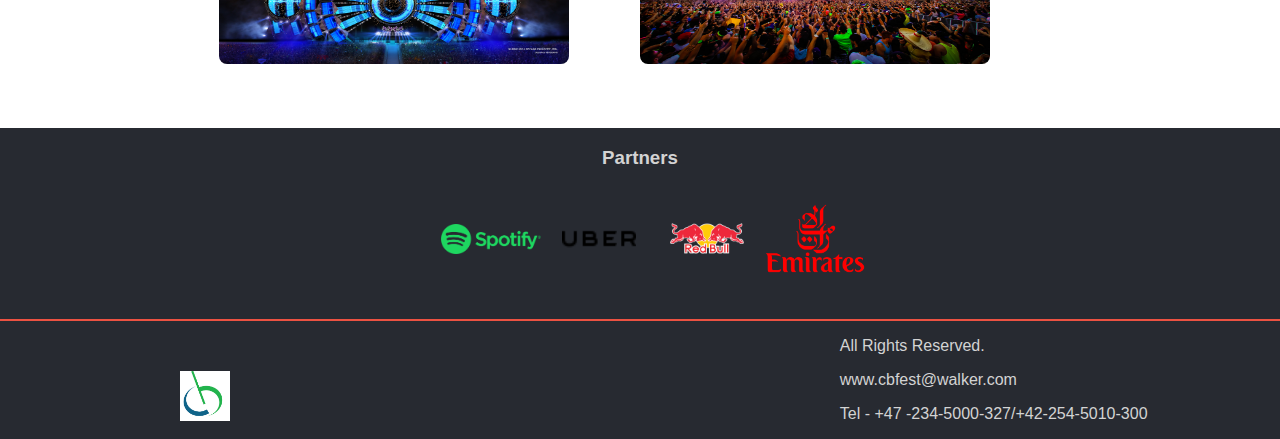
==== commit 1040fb25: "Modify color on footer" ====
--- a/about.html
+++ b/about.html
@@ -11,10 +11,23 @@
     <header class="header">
       <nav class="my-nav">
         <div class="top-bar">
-          <a href=""
-            ><img class="insta" src="./images/instagram-30.png" alt=""
-          /></a>
-          <p>Cindy Shin</p>
+          <ul>
+            <li>
+              <a href=""><img src="./images/facebook-30.png" alt="" /></a>
+            </li>
+            <li>
+              <a href=""><img src="./images/instagram-30.png" alt="" /></a>
+            </li>
+            <li>
+              <a href=""><p>Logout</p></a>
+            </li>
+            <li>
+              <a href=""><p>Mypage</p></a>
+            </li>
+            <li>
+              <a href=""><p>English</p></a>
+            </li>
+          </ul>
         </div>
         <div class="my-logo">
           <a href="index.html"> <img src="./images/cblogo.png" alt="link" /></a>
@@ -129,7 +142,7 @@
         <h6>cleanbandit</h6>
       </div>
       <span class="divide"></span>
-      <div class="part2">
+      <div class="part3">
         <div class="rights"><p>All Rights Reserved.</p></div>
         <div class="web"><p>www.cbfest@walker.com</p></div>
         <div class="contact">
--- a/main.css
+++ b/main.css
@@ -306,6 +306,15 @@
 }
 
 .footer img {
+  width: 50px;
+  height: 50px;
+}
+.footera {
+  display: flex;
+  width: 100%;
+  justify-content: space-around;
+}
+.footera img {
   width: 50px;
   height: 50px;
 }
@@ -723,12 +732,19 @@
     display: flex;
     justify-content: space-around;
     background-color: #272a31;
+    border-top: #ec5242 solid 0.125rem;
   }
 
   .footer .part2 {
+    color: #272a31;
+  }
+  .footera .part3 {
     color: #d3d3d3;
   }
-
+  .footera img {
+    width: 50px;
+    height: 50px;
+  }
   .logo {
     padding-top: 3.125rem;
   }
